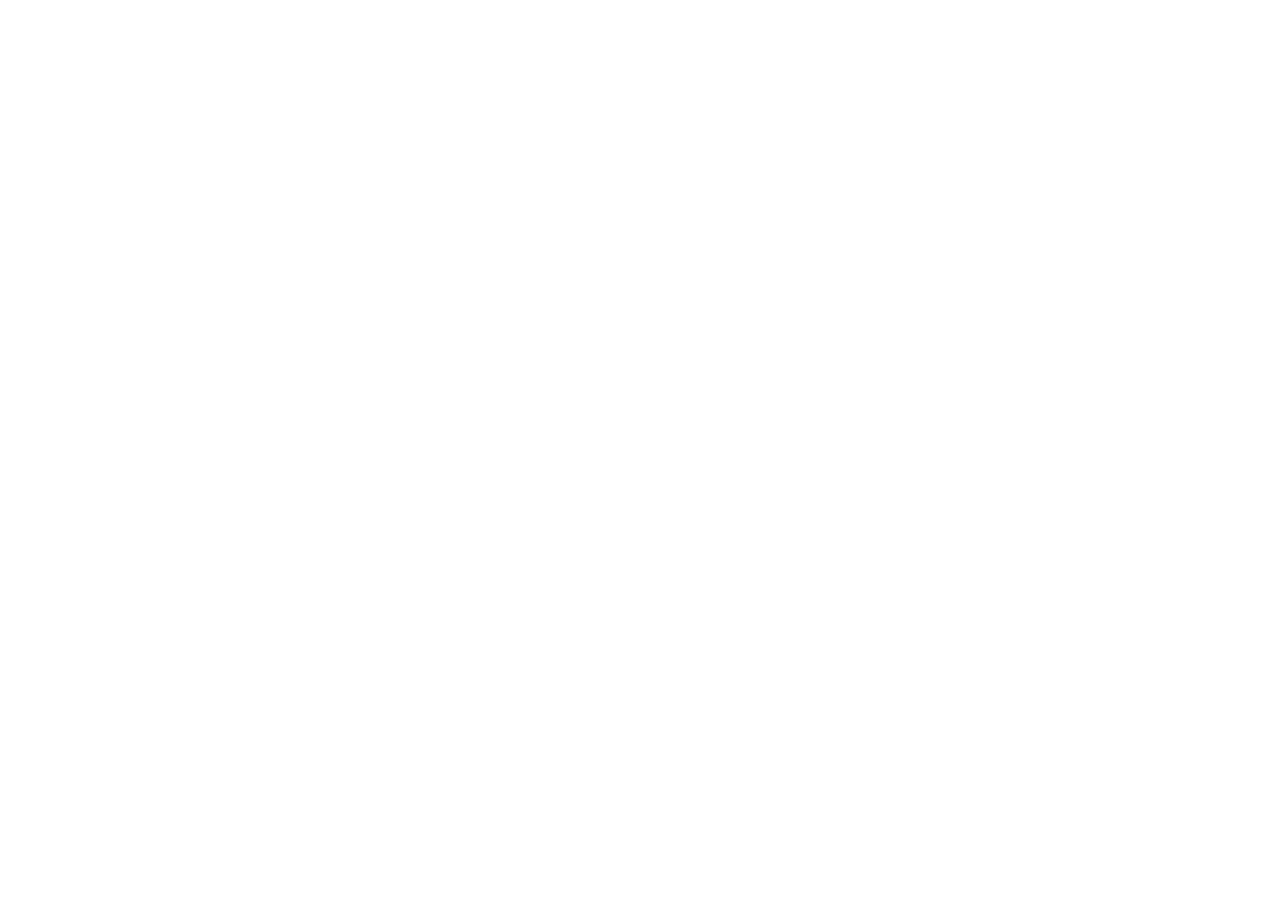
==== index.html @ 12b35d22 "init" ====
<!DOCTYPE html>
<html lang="en">
<head>
	<meta charset="UTF-8">
	<title>AppLove with Flexbox</title>
	<!-- Importa fontAwesome -->
	
	<!-- Importa la fuente del proyecto (Open Sans de Google Fonts (https://fonts.google.com) -->
	
	<!-- Enlaza tu CSS reutilizable aquí (common.css) -->
	
	<!-- Enlaza tu CSS del proyecto aquí -->
	
</head>
<body>

	<!-- Enlaza tu JS del proyecto aquí -->
</body>
</html>
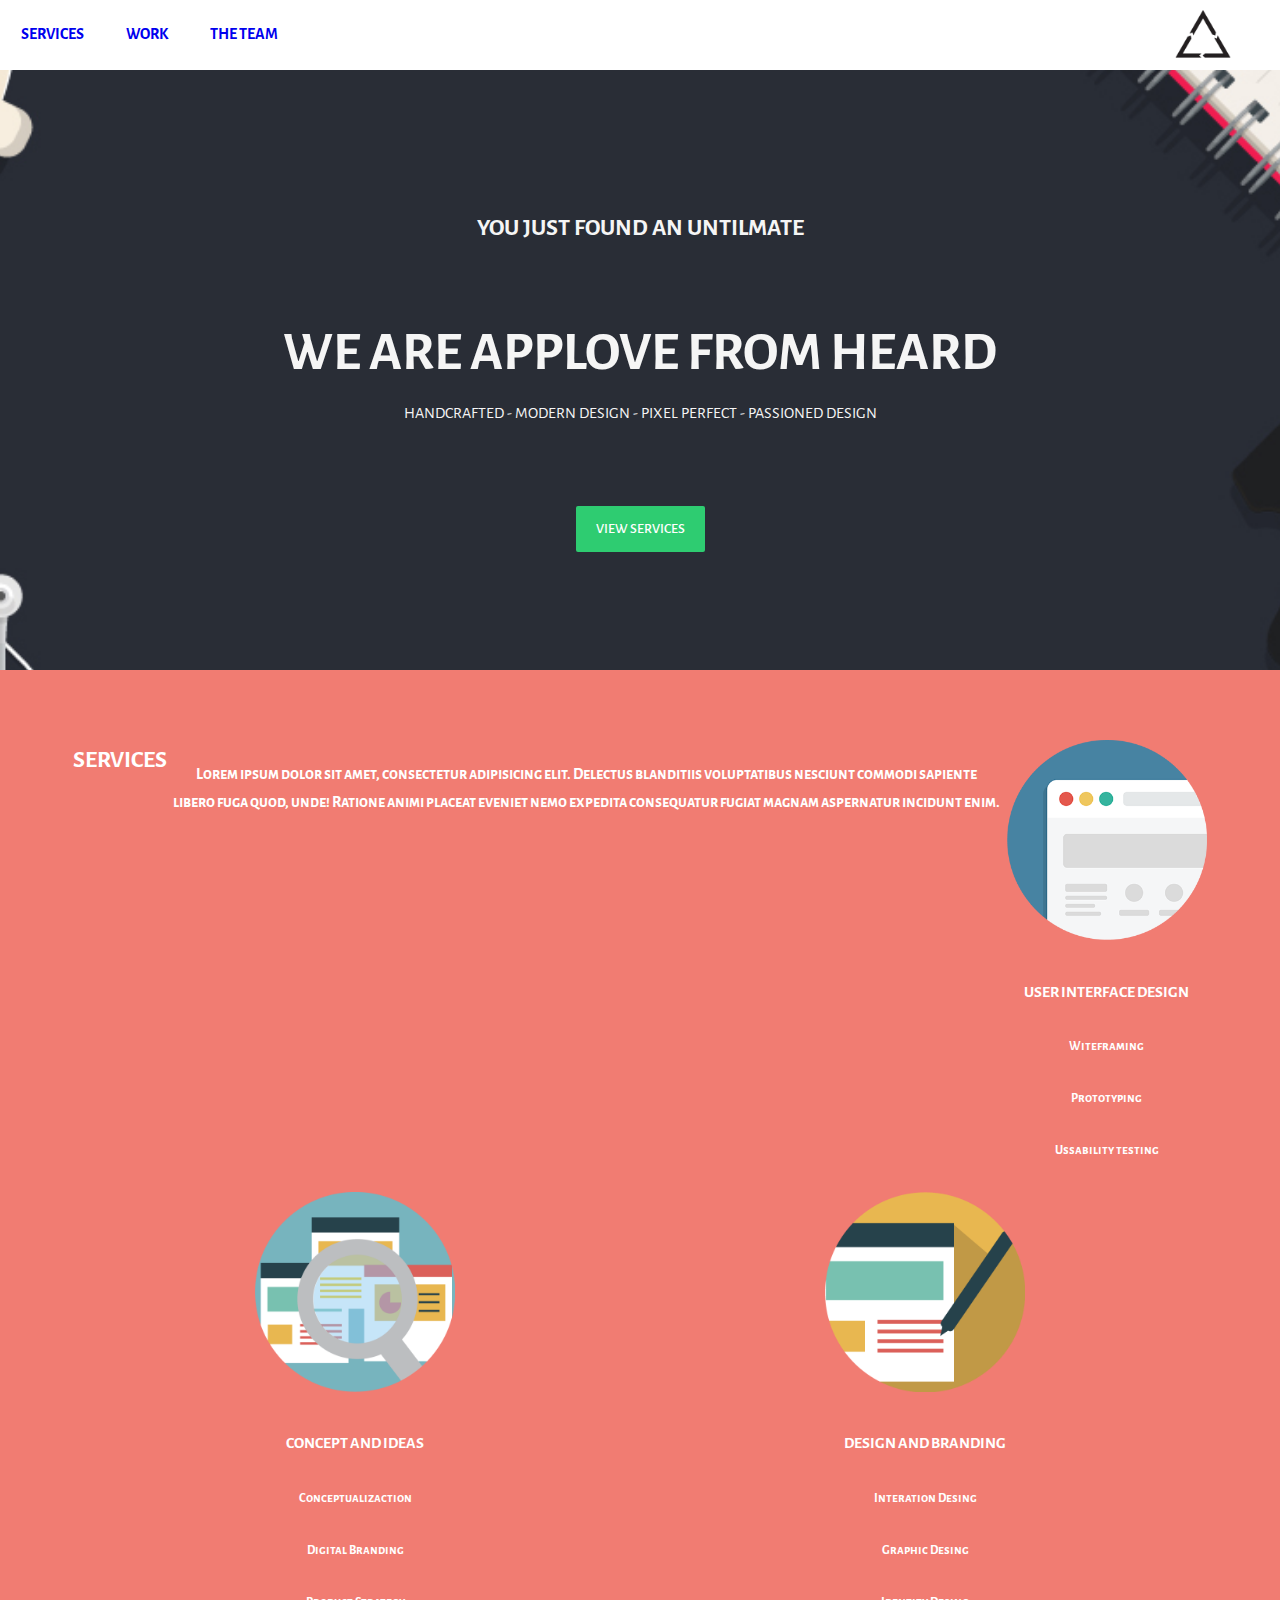
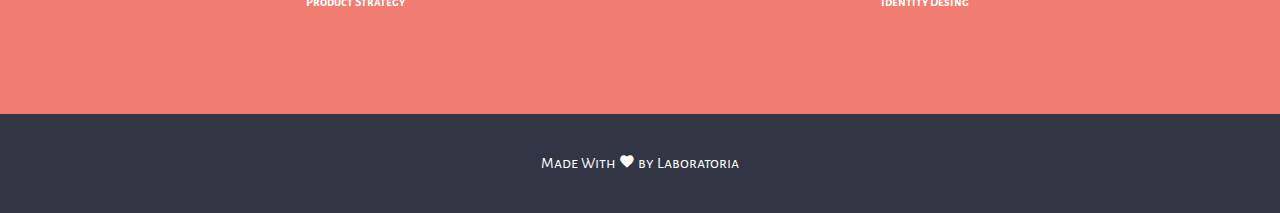
==== commit b899f821: "icons" ====
--- a/index.html
+++ b/index.html
@@ -1,19 +1,81 @@
+
 <!DOCTYPE html>
 <html lang="en">
 <head>
 	<meta charset="UTF-8">
+	<meta name="viewport" content="width=device-width, initial-scale=1.0">
+	<meta http-equiv="X-UA-Compatible" content="ie=edge">
 	<title>AppLove with Flexbox</title>
+	<link rel="shortcut icon" type="img/x-icon" href="assets/img/icons.ico">
 	<!-- Importa fontAwesome -->
-	
+	<link rel="stylesheet" href="assets/fonts/style.css">
 	<!-- Importa la fuente del proyecto (Open Sans de Google Fonts (https://fonts.google.com) -->
-	
+	<link href="https://fonts.googleapis.com/css?family=Alegreya+Sans+SC|Loved+by+the+King" rel="stylesheet">
 	<!-- Enlaza tu CSS reutilizable aquí (common.css) -->
-	
+	<link rel="stylesheet" href="assets/css/common.css">
 	<!-- Enlaza tu CSS del proyecto aquí -->
+	<link rel="stylesheet" href="assets/css/main.css">
 	
 </head>
 <body>
-
-	<!-- Enlaza tu JS del proyecto aquí -->
+	<header>
+        <nav class="menu flex-container">
+            <a href="#services" class="text-uppercase link">Services</a>
+            <a href="#work" class="text-uppercase link">Work</a>
+			<a href="#galeriaimg" class="text-uppercase link">The team</a>
+			<div class="logo-container">
+				<img src="assets/img/logo.png" alt="logo" class="logo" width="70">
+			</div>
+            
+		</nav>
+    </header>
+	<section id="home" class="flex-container">
+	<h2 class="subtitleyou">YOU JUST FOUND AN UNTILMATE</h2>
+	<h1 class="text-uppercase text-home mb-0 title">
+		we are applove from heard
+	</h1>
+	<p class="text-uppercase mt-0">
+		HANDCRAFTED - MODERN DESIGN - PIXEL PERFECT - PASSIONED DESIGN
+	</p>
+	<a href="#services" class="btn-home">View Services</a>
+		
+	</section>
+    <section id="services" class="flex-container">
+			<h2 class="text-uppercase text-services mt-0">Services</h2>
+			<h4>
+				Lorem ipsum dolor sit amet, consectetur adipisicing elit.   
+				Delectus blanditiis voluptatibus nesciunt commodi sapiente <br>
+				libero fuga quod, unde! Ratione animi placeat eveniet nemo expedita consequatur 
+				fugiat magnam aspernatur incidunt enim.
+			</h4> 
+					<div class="box-services">
+						<img src="assets/img/website.png"  width="200">
+						<h5 class="mb-0">USER INTERFACE DESIGN</h5>
+						<h6 class="m-0">Witeframing</h6>
+						<h6 class="m-0">Prototyping</h6>
+						<h6 class="m-0">Ussability testing</h6>
+						
+					</div>
+					<div class="box-services">
+						<img src="assets/img/img-1.png"  width="200">
+						<h5 class="mb-0">CONCEPT AND IDEAS</h5>
+						<h6 class="m-0">Conceptualizaction</h6>
+						<h6 class="m-0">Digital Branding</h6>
+						<h6 class="m-0">Product Strategy</h6>
+	
+					</div>
+					<div class="box-services">
+						<img src="assets/img/lapiz.png"  width="200">
+						<h5 class="mb-0">DESIGN AND BRANDING</h5>
+						<h6 class="m-0">Interation Desing</h6>
+						<h6 class="m-0">Graphic Desing</h6>
+						<h6 class="m-0">Identity Desing</h6>
+					</div>
+				
+			</div>
+		</section  >
+		<footer>
+				<p>Made With <span class="icon-favorite"></span> by Laboratoria</p>
+			</footer>
 </body>
 </html>--- a/assets/fonts/style.css
+++ b/assets/fonts/style.css
@@ -0,0 +1,36 @@
+@font-face {
+  font-family: 'icomoon';
+  src:  url('fonts/icomoon.eot?afcvp8');
+  src:  url('fonts/icomoon.eot?afcvp8#iefix') format('embedded-opentype'),
+    url('fonts/icomoon.ttf?afcvp8') format('truetype'),
+    url('fonts/icomoon.woff?afcvp8') format('woff'),
+    url('fonts/icomoon.svg?afcvp8#icomoon') format('svg');
+  font-weight: normal;
+  font-style: normal;
+}
+
+[class^="icon-"], [class*=" icon-"] {
+  /* use !important to prevent issues with browser extensions that change fonts */
+  font-family: 'icomoon' !important;
+  speak: none;
+  font-style: normal;
+  font-weight: normal;
+  font-variant: normal;
+  text-transform: none;
+  line-height: 1;
+
+  /* Better Font Rendering =========== */
+  -webkit-font-smoothing: antialiased;
+  -moz-osx-font-smoothing: grayscale;
+}
+
+.icon-favorite:before {
+  content: "\e87d";
+}
+.icon-brand158:before {
+  content: "\eafb";
+  color: #0072c6;
+}
+.icon-onedrive:before {
+  content: "\eaaf";
+}
--- a/assets/css/common.css
+++ b/assets/css/common.css
@@ -0,0 +1,16 @@
+/*
+ * Clases reutilizables para el proyecto
+ * (Aquí pueden ir las clases de tu grid)
+ */
+
+.mb-0 {
+  margin-bottom: 0;
+}
+
+.mt-0 {
+  margin-top: 0;
+}
+
+.text-uppercase {
+  text-transform: uppercase;
+}--- a/assets/css/main.css
+++ b/assets/css/main.css
@@ -0,0 +1,114 @@
+body {
+  margin: 0 auto;
+  padding: 0;
+
+  font-size: 16px;
+  line-height: 1.71429;
+  background-color: #fff;
+  /* Enlaza la tipografia Open Sans */
+}
+*{
+    /* outline: 1px solid red; */
+    font-family: 'Alegreya Sans SC', sans-serif;
+}
+.flex-container{
+    display: flex;
+}
+header{
+    position: fixed;
+    background: white;
+    width: 100%;
+    top: 0;
+}
+a{
+    text-decoration: none;
+}
+.menu{
+    background-color: white;
+    position: fixed;
+    top: 0;
+    left: 0;
+    width: 100%;
+}
+.menu.flex-container{
+    justify-content: flex-start;
+}
+.logo-container{
+    margin-left: auto;
+    /* margin-right: 20px; */
+}
+.flex-container .logo{
+    width: 70px;
+    height: 70px;
+    margin-right: 42px;
+}
+.text-uppercase{
+    text-transform: uppercase;
+}
+.link{
+    font-weight: 700;
+    padding: 21px;
+    display: inline-block;
+}
+.logo{
+    /* position: relative; */
+      float: right; 
+      /* left:right;   */
+}
+
+#home{
+    height: 600px;
+    margin-top: 70px;
+    background-image: url(../img/bg-home.jpg);
+    background-position: center;
+    background-size: cover;
+    background-attachment: fixed;
+    justify-content: center;
+    align-items: center;
+    flex-direction: column;
+    color: whitesmoke;
+
+}
+.text-home{
+    font-size: 2.4em;
+}
+.btn-home{
+    background: #2ECC71;
+    color: #FFF;
+    padding: 11px 20px;
+    border-radius: 2px;
+    font-weight:500;
+    text-transform: uppercase;
+    margin-top: 63px;
+    display: inline-block;
+    font-size: 14px;
+}
+.subtitleyou{
+    /* font-size: 35px; */
+}
+.title{
+    font-size: 55px;
+}
+#services{
+    background-color: #f17c72;
+    text-align: center;
+    color: #fff;
+    padding: 70px;
+}
+#services.flex-container{
+    justify-content: space-around;
+    flex-wrap: wrap;
+}
+.box-services{
+    font-size: 1.2em;
+    font-weight: bold;
+}
+/* footer */
+footer{
+    background: #323644;
+    color: white;
+    justify-content: center;
+    /* width: 100%; */
+    text-align: center;
+    padding: 20px;
+}